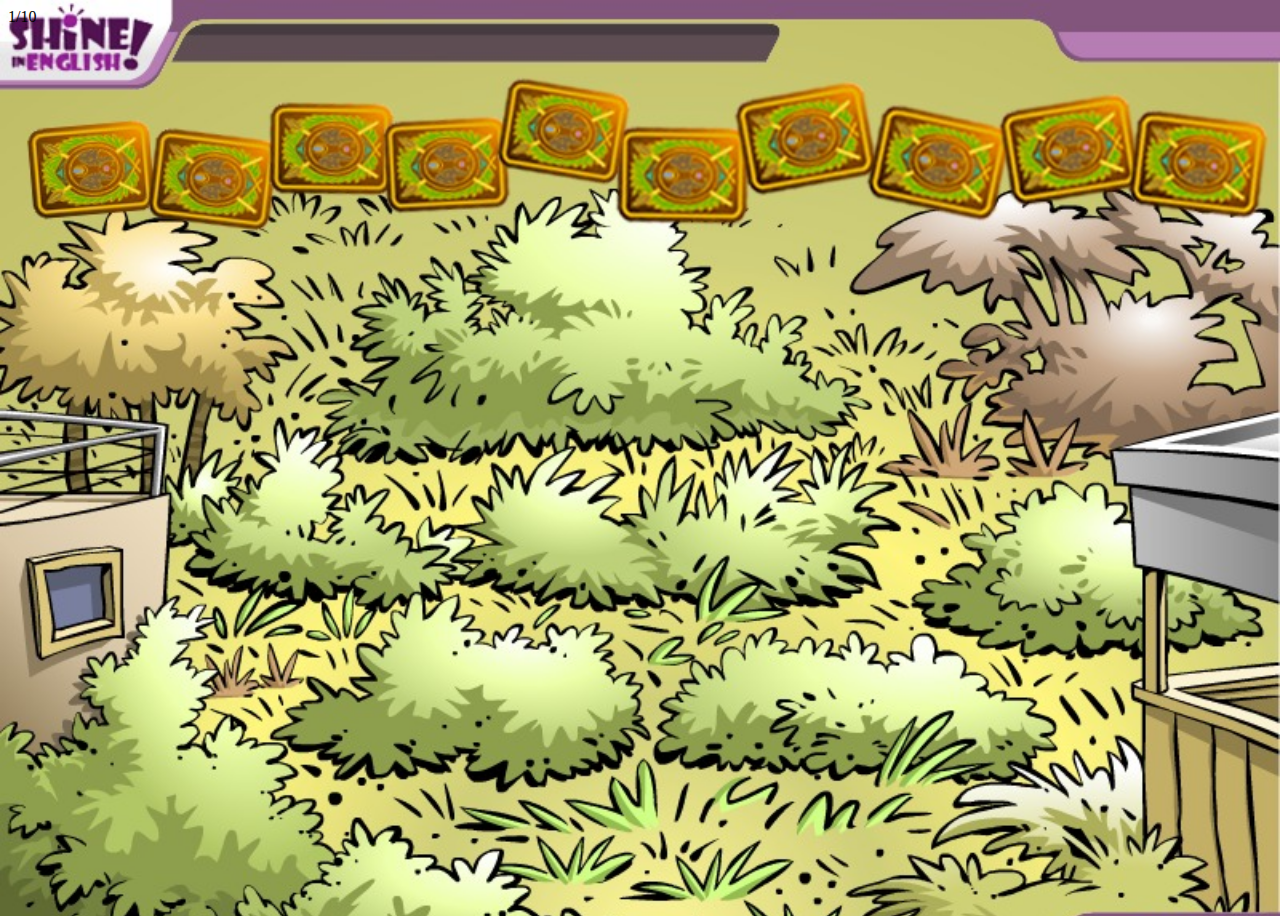
==== level.html @ 17538e68 "Merge branch 'master' of github.com:Jamesjay4199/sample-game" ====
<!doctype html>
<html lang="en">
  <head>
    <title>Title</title>
    <!-- Required meta tags -->
    <meta charset="utf-8">
    <meta name="viewport" content="width=device-width, initial-scale=1, shrink-to-fit=no">

    <!-- Bootstrap CSS -->
    <link rel="stylesheet" href="https://stackpath.bootstrapcdn.com/bootstrap/4.1.3/css/bootstrap.min.css" integrity="sha384-MCw98/SFnGE8fJT3GXwEOngsV7Zt27NXFoaoApmYm81iuXoPkFOJwJ8ERdknLPMO" crossorigin="anonymous">
    <link rel="stylesheet" href="style.css">
    </head>
  <body>
      <div class="container">
          <div class="level text-center">
              1/10
          </div>
      </div>
      
    <!-- Optional JavaScript -->
    <!-- jQuery first, then Popper.js, then Bootstrap JS -->
    <script src="https://ajax.googleapis.com/ajax/libs/jquery/3.3.1/jquery.min.js"></script>
    <script src="https://cdnjs.cloudflare.com/ajax/libs/popper.js/1.14.3/umd/popper.min.js" integrity="sha384-ZMP7rVo3mIykV+2+9J3UJ46jBk0WLaUAdn689aCwoqbBJiSnjAK/l8WvCWPIPm49" crossorigin="anonymous"></script>
    <script src="https://stackpath.bootstrapcdn.com/bootstrap/4.1.3/js/bootstrap.min.js" integrity="sha384-ChfqqxuZUCnJSK3+MXmPNIyE6ZbWh2IMqE241rYiqJxyMiZ6OW/JmZQ5stwEULTy" crossorigin="anonymous"></script>
  </body>
</html>
---- style.css ----
body{
    background-image: url('img/game.jpg');
    background-size: cover;
    /* height: 100vh; */
    background-repeat: no-repeat;
    
}

.modal-content{
    border: 3px solid #fff;
    border-radius: 5px;
    
}
.modal-header{
    background-image: linear-gradient(#724770 50%,#b67cb5 45%);
}
.introduction{
    border-radius: 25px;
    color: #724770;
    font-weight: 600;
    font-size: 18px;
    width:200px; 
    margin:0 auto;
    border: 1px solid #b67cb5;

}
.modal-foote{
    background: #604D53;
    height: 10px !important;
}
.number{
    border: 5px ridge #44FF00;
    border-radius: 100%;
    padding: 0 5px;
}

@media only screen and (max-width: 600px) {
    body{
        /* background-size: 100%; */
        height: 100vh;
        width: 100vw;
    }
} 

@media only screen and (min-width: 768px){
    body{
        /* background-size: 100%; */
        height: 100vh;
        width: 100vw;
    }
}
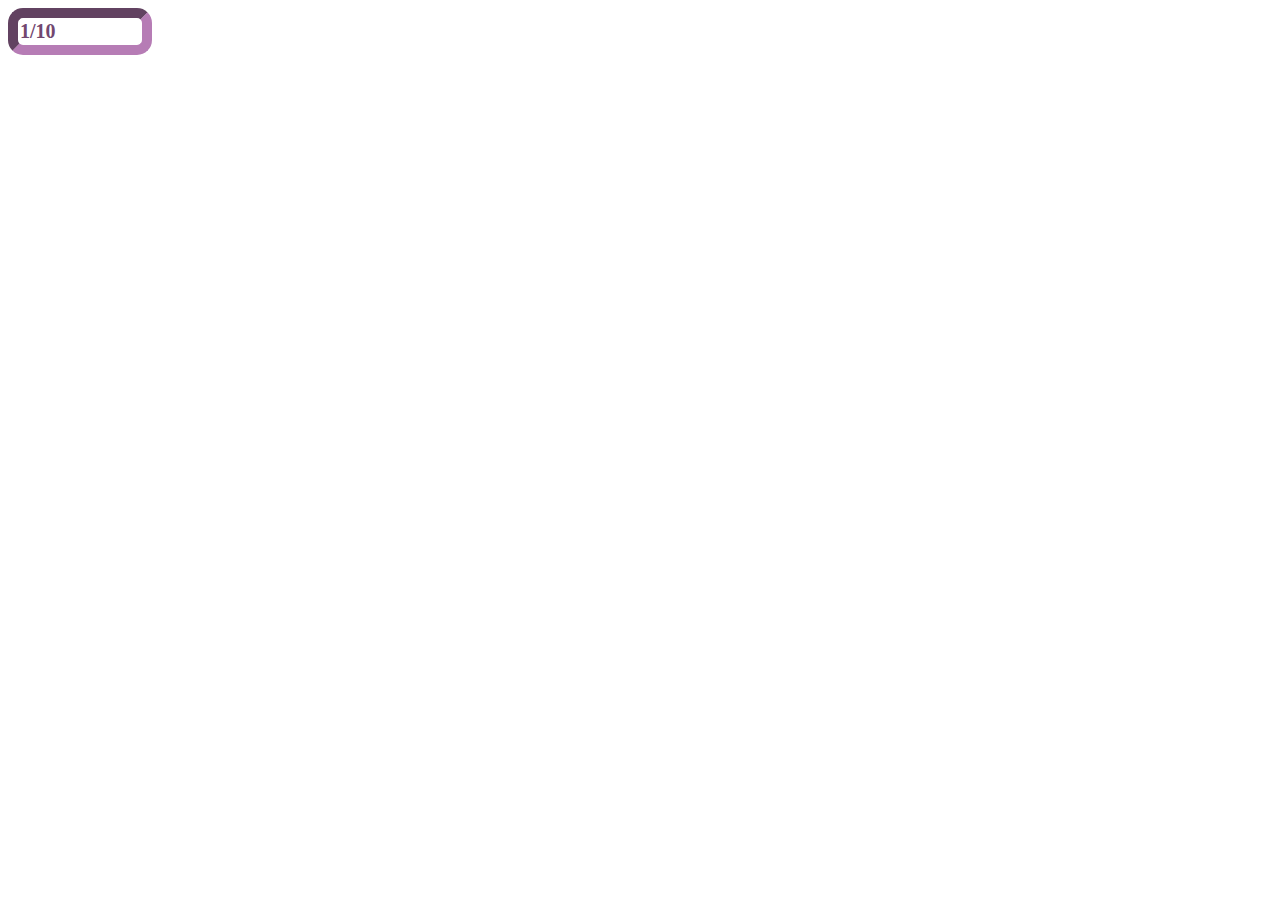
==== commit 824a166b: "timer" ====
--- a/level.html
+++ b/level.html
@@ -9,6 +9,19 @@
     <!-- Bootstrap CSS -->
     <link rel="stylesheet" href="https://stackpath.bootstrapcdn.com/bootstrap/4.1.3/css/bootstrap.min.css" integrity="sha384-MCw98/SFnGE8fJT3GXwEOngsV7Zt27NXFoaoApmYm81iuXoPkFOJwJ8ERdknLPMO" crossorigin="anonymous">
     <link rel="stylesheet" href="style.css">
+    <style>
+    .level{
+    font-size: 20px;
+    font-weight: 600;
+    padding: 2px ;
+    width: 120px;
+    background:white;
+    border: 10px inset #b67cb5;
+    border-radius: 15px;
+    color: #724770;
+}
+
+    </style>
     </head>
   <body>
       <div class="container">
--- a/style.css
+++ b/style.css
@@ -1,17 +1,18 @@
-body{
+#app{
     background-image: url('img/game.jpg');
-    background-size: cover;
-    /* height: 100vh; */
+    background-position: center;
+    margin-left: 20%;
+    margin-right: 20%;
     background-repeat: no-repeat;
-    
+    height: 100vh;
 }
 
-.modal-content{
+.mymodal-content{
     border: 3px solid #fff;
     border-radius: 5px;
     
 }
-.modal-header{
+.mymodal-header{
     background-image: linear-gradient(#724770 50%,#b67cb5 45%);
 }
 .introduction{
@@ -24,7 +25,7 @@
     border: 1px solid #b67cb5;
 
 }
-.modal-foote{
+.mymodal-foote{
     background: #604D53;
     height: 10px !important;
 }
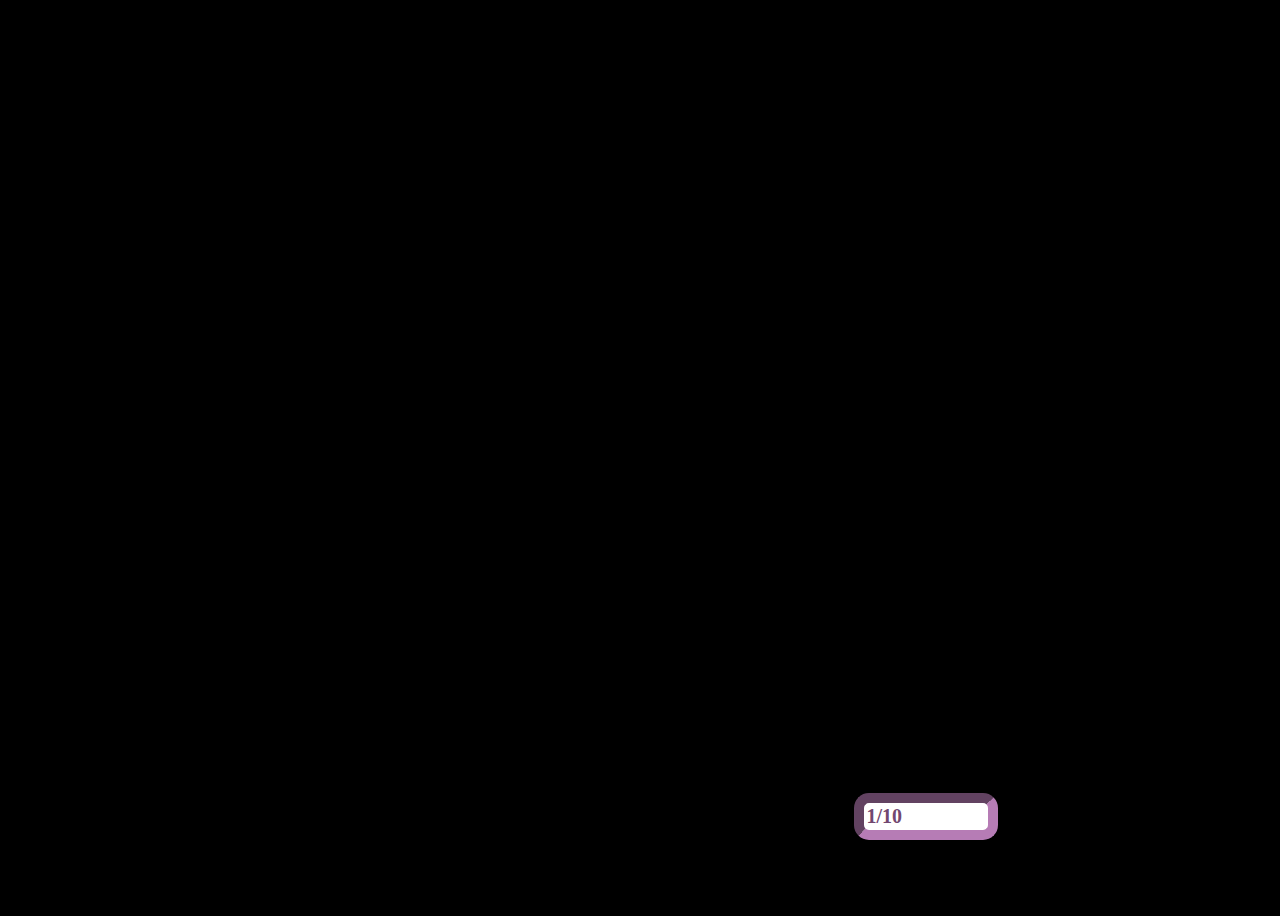
==== commit 167f6e9e: "some fixes" ====
--- a/level.html
+++ b/level.html
@@ -11,15 +11,15 @@
     <link rel="stylesheet" href="style.css">
     <style>
     .level{
-    font-size: 20px;
-    font-weight: 600;
-    padding: 2px ;
-    width: 120px;
-    background:white;
-    border: 10px inset #b67cb5;
-    border-radius: 15px;
-    color: #724770;
-}
+        font-size: 20px;
+        font-weight: 600;
+        padding: 2px ;
+        width: 120px;
+        background:white;
+        border: 10px inset #b67cb5;
+        border-radius: 15px;
+        color: #724770;
+    }
 
     </style>
     </head>
--- a/style.css
+++ b/style.css
@@ -1,6 +1,9 @@
+body{
+    background-color: black
+}
+
 #app{
     background-image: url('img/game.jpg');
-    background-position: center;
     margin-left: 20%;
     margin-right: 20%;
     background-repeat: no-repeat;
@@ -34,6 +37,104 @@
     border-radius: 100%;
     padding: 0 5px;
 }
+.ques-number{
+    border: 2px ridge #724770;
+    background: #fff;
+    border-radius: 100%;
+    padding: 0 5px; 
+}
+.ans-number{
+    border: 2px groove #724770;
+    background-image: linear-gradient(#fff 10%, #724770 50%);
+    color: white;
+    border-radius: 100%;
+    padding: 0 5px; 
+}
+
+.question-bg{
+    background-image: repeating-radial-gradient(yellow, white 20%); 
+}
+
+#myCursor {
+    top: 30px;
+    left: 30px;
+    z-index: 1;
+    cursor: none;
+    width: 230px;
+    height: 130px;
+    display: none;
+    position: absolute;
+    background-position: center;
+    background-repeat: no-repeat;
+    background-image: url("img/cursorbinocular.png");
+    }
+    .myModal {
+    position: absolute;
+    top: 20%;
+    left: 33%;
+    background-color: #fdfdfd;
+    border: #ffffff 2px solid;
+    border-radius: 10px;
+    }
+    .myModal > div{
+    width: 450px;
+    }
+    .mymodal-header {
+    border-radius: 10px 10px 0 0;
+    }
+    .myfooter {
+    background: #604D53;
+    height: 10px !important;
+    border-radius: 0 0 10px 10px;
+    }
+    .question {
+    position: absolute;
+    background-color: #E0C441;
+    width: 58.6%;
+    left: 20%;
+    bottom: 0px;
+    font-size: 14px;
+    z-index: 2;
+    }
+    .cursor-pointer {
+    cursor: pointer;
+    }
+    .myCheck {
+    margin-top: -13px;
+    margin-left: 15px;
+    }
+    .mybtn {
+    position: absolute;
+    top: 45%;
+    left: 47%;
+    }
+
+.timer{
+    position: fixed;
+    bottom: 200px;
+    right: 23%;
+    font-size: 20px;
+    font-weight: 600;
+    width: 120px;
+    border: 5px ridge rgba(222, 184, 135, 0.932);
+    color: burlywood;
+    background: rgb(34, 15, 1)   
+}
+
+.level{
+    position: fixed;
+    bottom: 60px;
+    right: 22%;
+    font-size: 20px;
+    font-weight: 600;
+    padding: 2px ;
+    width: 120px;
+    background:white;
+    border: 10px inset #b67cb5;
+    border-radius: 15px;
+    color: #724770;
+    z-index: 3;
+}
 
 @media only screen and (max-width: 600px) {
     body{
